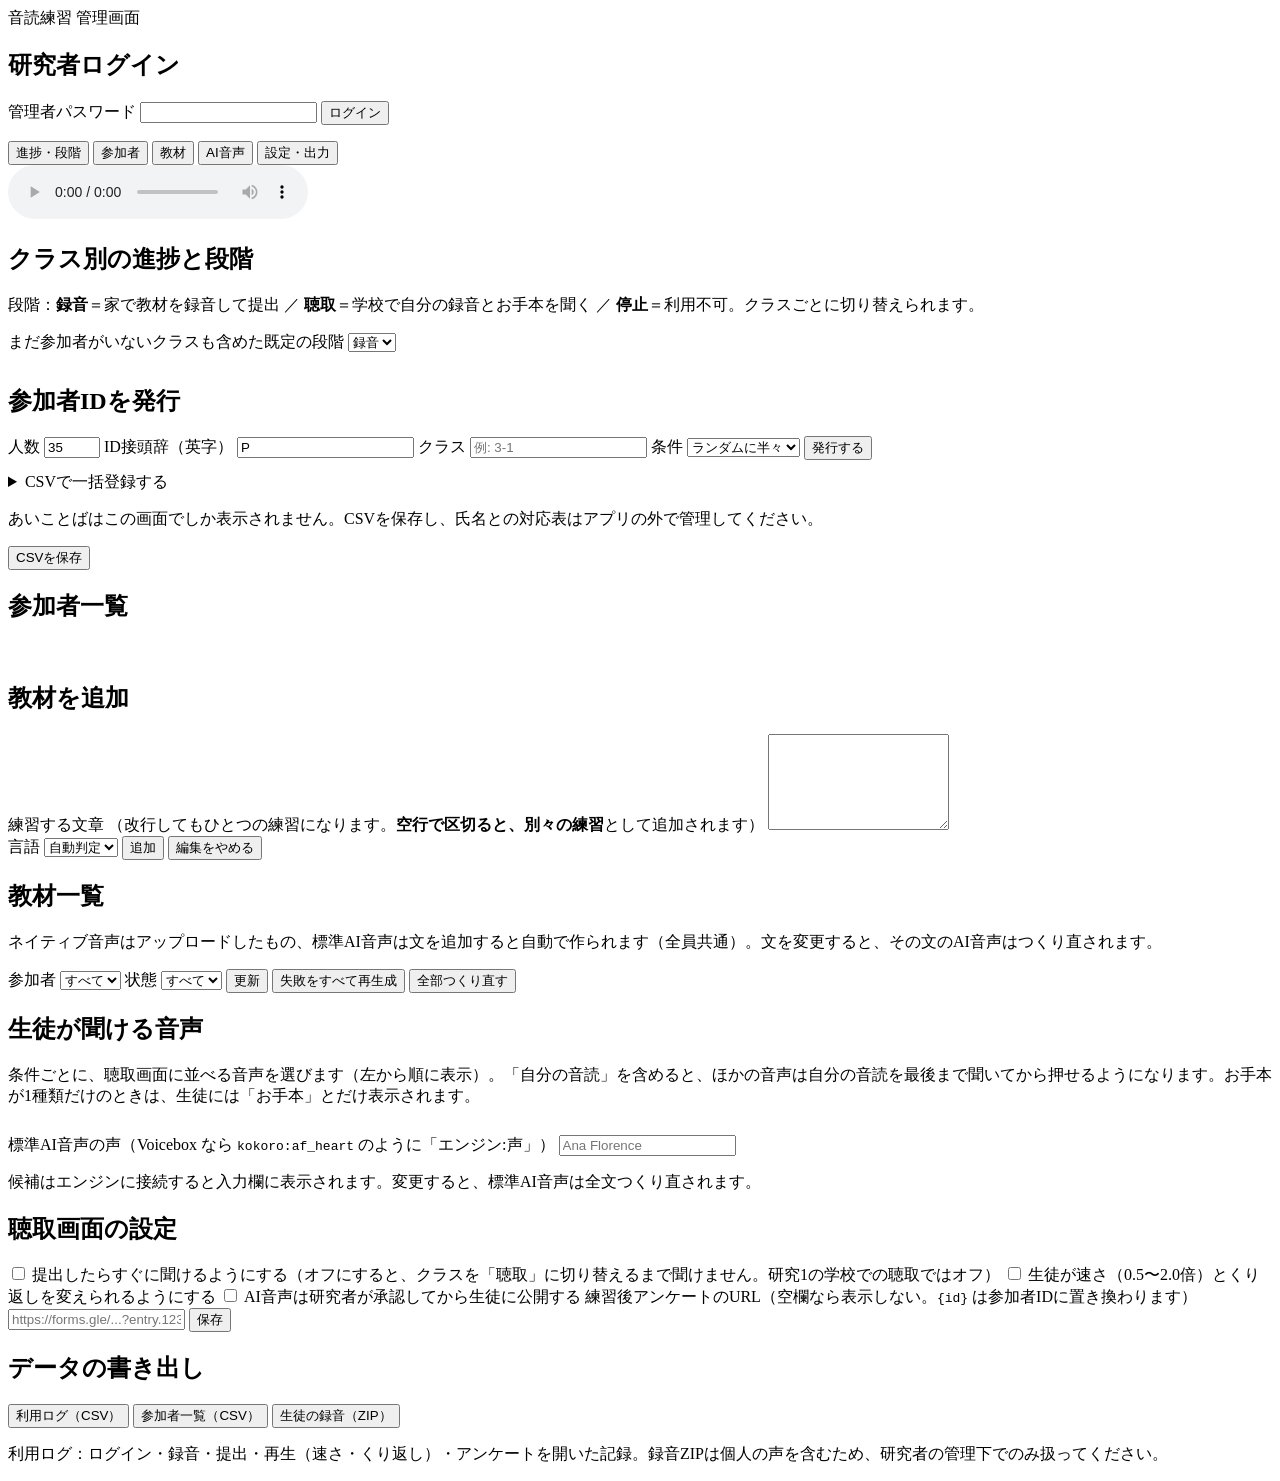
==== app/static/admin.html @ 0ddcdb19 "Multi-line passages as one practice item; Voicebox-sized samples; start/update scripts - Admin: a pa" ====
<!doctype html>
<html lang="ja">
<head>
  <meta charset="utf-8">
  <meta name="viewport" content="width=device-width, initial-scale=1">
  <meta name="robots" content="noindex">
  <title>音読練習 管理</title>
  <link rel="stylesheet" href="/static/style.css">
</head>
<body class="admin">
  <header class="topbar">
    <span class="brand">音読練習 管理画面</span>
    <span id="engine-state" class="who"></span>
  </header>
  <main>
    <section id="login" class="card narrow hidden">
      <h1>研究者ログイン</h1>
      <form id="login-form">
        <label>管理者パスワード <input id="password" type="password" autocomplete="current-password" required></label>
        <button class="primary" type="submit">ログイン</button>
        <p id="login-error" class="error" role="alert"></p>
      </form>
    </section>

    <section id="app" class="hidden">
      <nav class="tabs" id="tabs">
        <button data-tab="progress" class="on" type="button">進捗・段階</button>
        <button data-tab="participants" type="button">参加者</button>
        <button data-tab="sentences" type="button">教材</button>
        <button data-tab="clips" type="button">AI音声</button>
        <button data-tab="settings" type="button">設定・出力</button>
      </nav>
      <audio id="admin-audio" controls class="hidden"></audio>

      <!-- 進捗・段階 -->
      <div id="tab-progress" class="tab">
        <div class="card">
          <h2>クラス別の進捗と段階</h2>
          <p class="small">段階：<b>録音</b>＝家で教材を録音して提出 ／ <b>聴取</b>＝学校で自分の録音とお手本を聞く ／ <b>停止</b>＝利用不可。クラスごとに切り替えられます。</p>
          <div class="inline-form" style="margin-bottom:12px">
            <label>まだ参加者がいないクラスも含めた既定の段階
              <select id="default-phase">
                <option value="record">録音</option>
                <option value="listen">聴取</option>
                <option value="closed">停止</option>
              </select>
            </label>
          </div>
          <div class="table-wrap"><table id="progress-table"></table></div>
        </div>
        <div class="card stats" id="stats"></div>
      </div>

      <!-- 参加者 -->
      <div id="tab-participants" class="tab hidden">
        <div class="card">
          <h2>参加者IDを発行</h2>
          <form id="create-form" class="inline-form">
            <label>人数 <input id="create-count" type="number" min="1" max="300" value="35" required></label>
            <label>ID接頭辞（英字） <input id="create-prefix" value="P" maxlength="8" pattern="[A-Za-z]*"></label>
            <label>クラス <input id="create-class" maxlength="64" placeholder="例: 3-1"></label>
            <label>条件
              <select id="create-condition">
                <option value="random">ランダムに半々</option>
                <option value="ai">AI自己音声</option>
                <option value="native">ネイティブ音声</option>
              </select>
            </label>
            <button class="primary" type="submit">発行する</button>
          </form>
          <details style="margin-top:12px">
            <summary>CSVで一括登録する</summary>
            <p class="small">1行に「ID,クラス,条件」。条件は ai / native / random（random はクラスごとに半々）。例：<code>S001,3-1,random</code></p>
            <textarea id="import-csv" rows="6" placeholder="S001,3-1,random&#10;S002,3-1,random"></textarea>
            <button id="import-button" class="primary" type="button">登録する</button>
          </details>
          <div id="created" class="hidden">
            <p class="notice warn">あいことばはこの画面でしか表示されません。CSVを保存し、氏名との対応表はアプリの外で管理してください。</p>
            <button id="created-csv" type="button">CSVを保存</button>
            <div class="table-wrap"><table id="created-table"></table></div>
          </div>
        </div>
        <div class="card">
          <h2>参加者一覧</h2>
          <div class="table-wrap"><table id="participants-table"></table></div>
        </div>
        <div id="recordings-card" class="card hidden">
          <h2 id="recordings-title"></h2>
          <div class="table-wrap"><table id="recordings-table"></table></div>
        </div>
      </div>

      <!-- 教材 -->
      <div id="tab-sentences" class="tab hidden">
        <div class="card">
          <h2 id="sentence-form-title">教材を追加</h2>
          <form id="sentence-form">
            <label>練習する文章
              <span class="small">（改行してもひとつの練習になります。<b>空行で区切ると、別々の練習</b>として追加されます）</span>
              <textarea id="sentence-text" rows="6" required></textarea></label>
            <div class="inline-form">
              <label>言語
                <select id="sentence-lang">
                  <option value="auto">自動判定</option>
                  <option value="en">英語</option>
                  <option value="ja">日本語</option>
                </select>
              </label>
              <button id="sentence-submit" class="primary" type="submit">追加</button>
              <button id="sentence-cancel" class="hidden" type="button">編集をやめる</button>
            </div>
          </form>
        </div>
        <div class="card">
          <h2>教材一覧</h2>
          <p class="small">ネイティブ音声はアップロードしたもの、標準AI音声は文を追加すると自動で作られます（全員共通）。文を変更すると、その文のAI音声はつくり直されます。</p>
          <div class="table-wrap"><table id="sentences-table"></table></div>
          <input id="native-file" type="file" accept="audio/*,.mp3,.wav,.m4a,.aac,.ogg" hidden>
        </div>
      </div>

      <!-- AI音声 -->
      <div id="tab-clips" class="tab hidden">
        <div class="card">
          <div class="inline-form">
            <label>参加者 <select id="clip-participant"><option value="">すべて</option></select></label>
            <label>状態
              <select id="clip-status">
                <option value="">すべて</option>
                <option value="done">完了</option>
                <option value="queued">待機中</option>
                <option value="processing">生成中</option>
                <option value="failed">失敗</option>
              </select>
            </label>
            <button id="clip-reload" type="button">更新</button>
            <button id="clip-retry-failed" type="button">失敗をすべて再生成</button>
            <button id="clip-regenerate-all" type="button">全部つくり直す</button>
          </div>
          <div class="table-wrap"><table id="clips-table"></table></div>
        </div>
      </div>

      <!-- 設定・出力 -->
      <div id="tab-settings" class="tab hidden">
        <div class="card">
          <h2>生徒が聞ける音声</h2>
          <p class="small">条件ごとに、聴取画面に並べる音声を選びます（左から順に表示）。「自分の音読」を含めると、ほかの音声は自分の音読を最後まで聞いてから押せるようになります。お手本が1種類だけのときは、生徒には「お手本」とだけ表示されます。</p>
          <div class="table-wrap"><table id="listen-matrix"></table></div>
          <div class="inline-form" style="margin-top:12px">
            <label>標準AI音声の声（Voicebox なら <code>kokoro:af_heart</code> のように「エンジン:声」）
              <input id="standard-voice" list="standard-voice-list" placeholder="Ana Florence">
              <datalist id="standard-voice-list"></datalist>
            </label>
          </div>
          <p class="small">候補はエンジンに接続すると入力欄に表示されます。変更すると、標準AI音声は全文つくり直されます。</p>
        </div>
        <div class="card">
          <h2>聴取画面の設定</h2>
          <label class="check-row"><input id="listen-after-submit" type="checkbox"> 提出したらすぐに聞けるようにする（オフにすると、クラスを「聴取」に切り替えるまで聞けません。研究1の学校での聴取ではオフ）</label>
          <label class="check-row"><input id="allow-controls" type="checkbox"> 生徒が速さ（0.5〜2.0倍）とくり返しを変えられるようにする</label>
          <label class="check-row"><input id="require-approval" type="checkbox"> AI音声は研究者が承認してから生徒に公開する</label>
          <label>練習後アンケートのURL（空欄なら表示しない。<code>{id}</code> は参加者IDに置き換わります）
            <input id="survey-url" placeholder="https://forms.gle/...?entry.123={id}">
          </label>
          <button id="save-settings" class="primary" type="button">保存</button>
          <span id="settings-saved" class="small"></span>
        </div>
        <div class="card">
          <h2>データの書き出し</h2>
          <div class="row" style="justify-content:flex-start">
            <a href="/api/admin/events.csv"><button type="button">利用ログ（CSV）</button></a>
            <a href="/api/admin/participants.csv"><button type="button">参加者一覧（CSV）</button></a>
            <a href="/api/admin/recordings.zip"><button type="button">生徒の録音（ZIP）</button></a>
          </div>
          <p class="small">利用ログ：ログイン・録音・提出・再生（速さ・くり返し）・アンケートを開いた記録。録音ZIPは個人の声を含むため、研究者の管理下でのみ扱ってください。</p>
        </div>
      </div>
    </section>
  </main>
  <script type="module" src="/static/admin.js"></script>
</body>
</html>
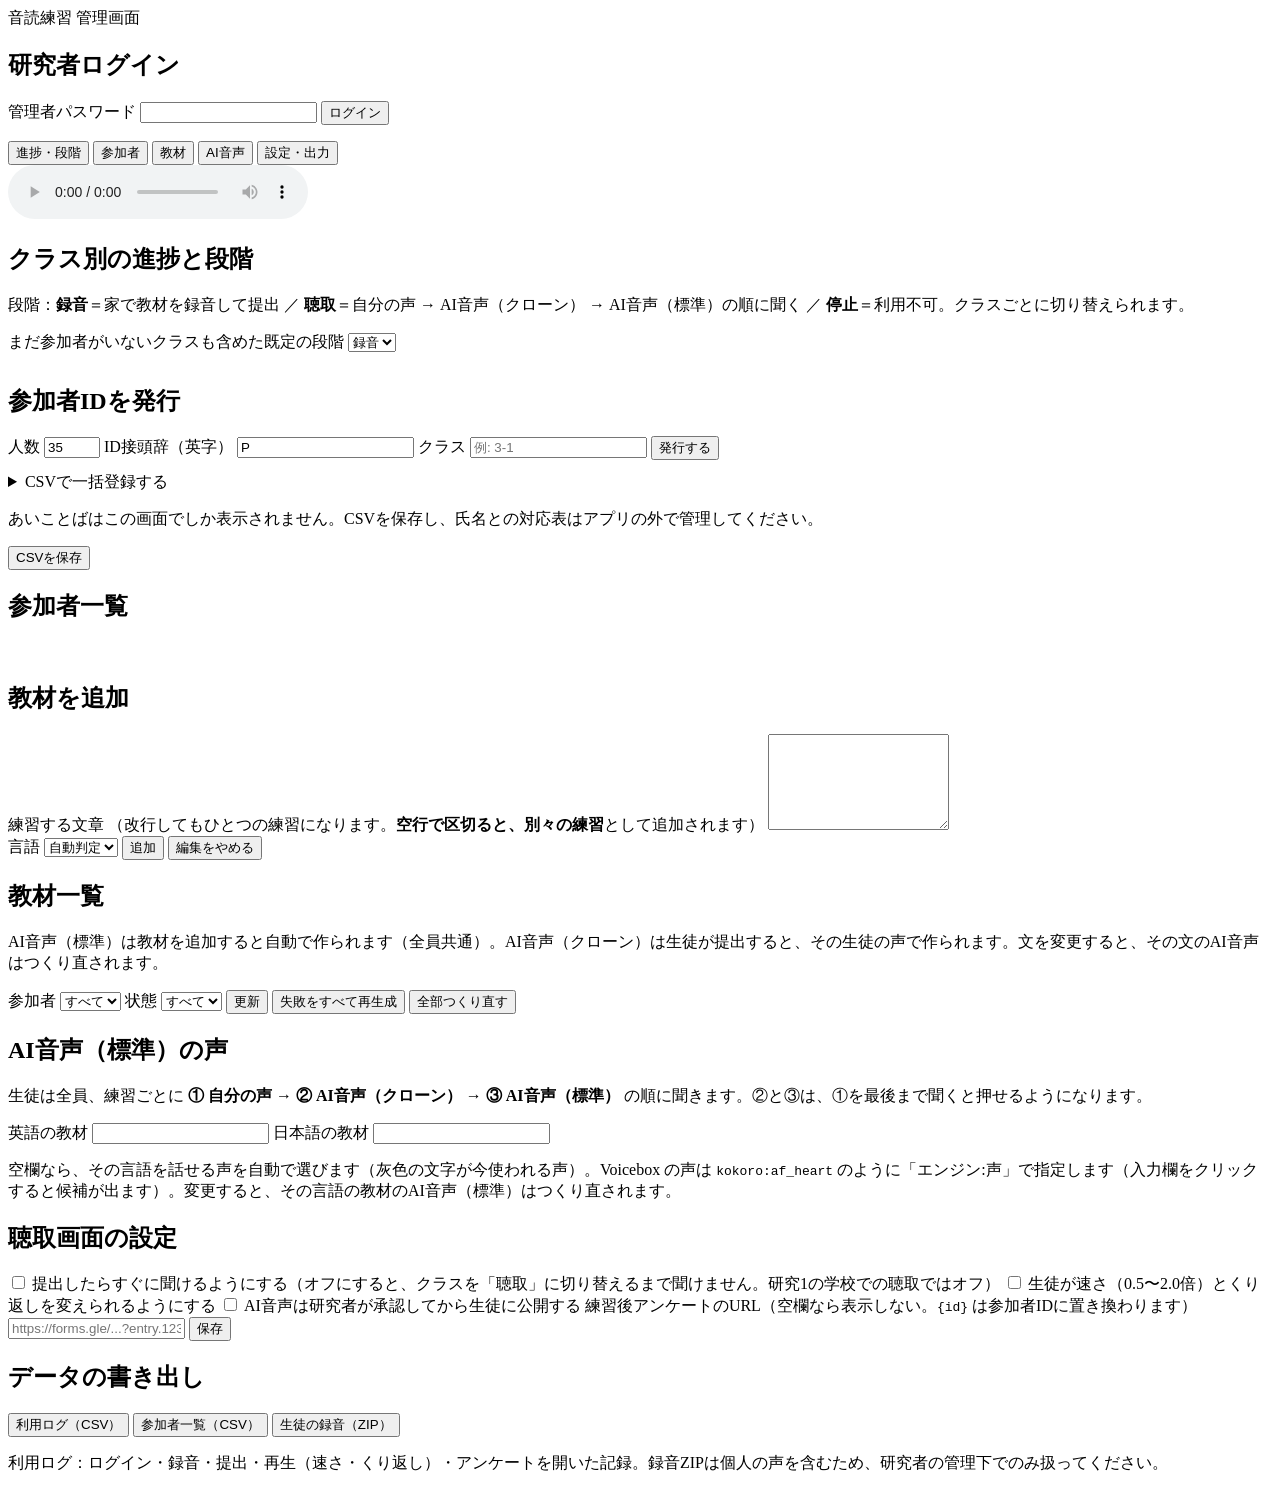
==== commit 0aef0df5: "Everyone hears own voice, AI clone and standard AI voice; drop native audio and conditions - Remove " ====
--- a/app/static/admin.html
+++ b/app/static/admin.html
@@ -36,7 +36,7 @@
       <div id="tab-progress" class="tab">
         <div class="card">
           <h2>クラス別の進捗と段階</h2>
-          <p class="small">段階：<b>録音</b>＝家で教材を録音して提出 ／ <b>聴取</b>＝学校で自分の録音とお手本を聞く ／ <b>停止</b>＝利用不可。クラスごとに切り替えられます。</p>
+          <p class="small">段階：<b>録音</b>＝家で教材を録音して提出 ／ <b>聴取</b>＝自分の声 → AI音声（クローン） → AI音声（標準）の順に聞く ／ <b>停止</b>＝利用不可。クラスごとに切り替えられます。</p>
           <div class="inline-form" style="margin-bottom:12px">
             <label>まだ参加者がいないクラスも含めた既定の段階
               <select id="default-phase">
@@ -48,6 +48,7 @@
           </div>
           <div class="table-wrap"><table id="progress-table"></table></div>
         </div>
+        <div id="standard-alert" class="card hidden"></div>
         <div class="card stats" id="stats"></div>
       </div>
 
@@ -59,19 +60,12 @@
             <label>人数 <input id="create-count" type="number" min="1" max="300" value="35" required></label>
             <label>ID接頭辞（英字） <input id="create-prefix" value="P" maxlength="8" pattern="[A-Za-z]*"></label>
             <label>クラス <input id="create-class" maxlength="64" placeholder="例: 3-1"></label>
-            <label>条件
-              <select id="create-condition">
-                <option value="random">ランダムに半々</option>
-                <option value="ai">AI自己音声</option>
-                <option value="native">ネイティブ音声</option>
-              </select>
-            </label>
             <button class="primary" type="submit">発行する</button>
           </form>
           <details style="margin-top:12px">
             <summary>CSVで一括登録する</summary>
-            <p class="small">1行に「ID,クラス,条件」。条件は ai / native / random（random はクラスごとに半々）。例：<code>S001,3-1,random</code></p>
-            <textarea id="import-csv" rows="6" placeholder="S001,3-1,random&#10;S002,3-1,random"></textarea>
+            <p class="small">1行に「ID,クラス」。例：<code>S001,3-1</code></p>
+            <textarea id="import-csv" rows="6" placeholder="S001,3-1&#10;S002,3-1"></textarea>
             <button id="import-button" class="primary" type="button">登録する</button>
           </details>
           <div id="created" class="hidden">
@@ -113,9 +107,8 @@
         </div>
         <div class="card">
           <h2>教材一覧</h2>
-          <p class="small">ネイティブ音声はアップロードしたもの、標準AI音声は文を追加すると自動で作られます（全員共通）。文を変更すると、その文のAI音声はつくり直されます。</p>
+          <p class="small">AI音声（標準）は教材を追加すると自動で作られます（全員共通）。AI音声（クローン）は生徒が提出すると、その生徒の声で作られます。文を変更すると、その文のAI音声はつくり直されます。</p>
           <div class="table-wrap"><table id="sentences-table"></table></div>
-          <input id="native-file" type="file" accept="audio/*,.mp3,.wav,.m4a,.aac,.ogg" hidden>
         </div>
       </div>
 
@@ -144,16 +137,18 @@
       <!-- 設定・出力 -->
       <div id="tab-settings" class="tab hidden">
         <div class="card">
-          <h2>生徒が聞ける音声</h2>
-          <p class="small">条件ごとに、聴取画面に並べる音声を選びます（左から順に表示）。「自分の音読」を含めると、ほかの音声は自分の音読を最後まで聞いてから押せるようになります。お手本が1種類だけのときは、生徒には「お手本」とだけ表示されます。</p>
-          <div class="table-wrap"><table id="listen-matrix"></table></div>
-          <div class="inline-form" style="margin-top:12px">
-            <label>標準AI音声の声（Voicebox なら <code>kokoro:af_heart</code> のように「エンジン:声」）
-              <input id="standard-voice" list="standard-voice-list" placeholder="Ana Florence">
-              <datalist id="standard-voice-list"></datalist>
+          <h2>AI音声（標準）の声</h2>
+          <p class="small">生徒は全員、練習ごとに <b>① 自分の声 → ② AI音声（クローン） → ③ AI音声（標準）</b> の順に聞きます。②と③は、①を最後まで聞くと押せるようになります。</p>
+          <div class="inline-form">
+            <label>英語の教材
+              <input id="standard-voice-en" list="standard-voice-list">
             </label>
+            <label>日本語の教材
+              <input id="standard-voice-ja" list="standard-voice-list">
+            </label>
+            <datalist id="standard-voice-list"></datalist>
           </div>
-          <p class="small">候補はエンジンに接続すると入力欄に表示されます。変更すると、標準AI音声は全文つくり直されます。</p>
+          <p class="small">空欄なら、その言語を話せる声を自動で選びます（灰色の文字が今使われる声）。Voicebox の声は <code>kokoro:af_heart</code> のように「エンジン:声」で指定します（入力欄をクリックすると候補が出ます）。変更すると、その言語の教材のAI音声（標準）はつくり直されます。</p>
         </div>
         <div class="card">
           <h2>聴取画面の設定</h2>
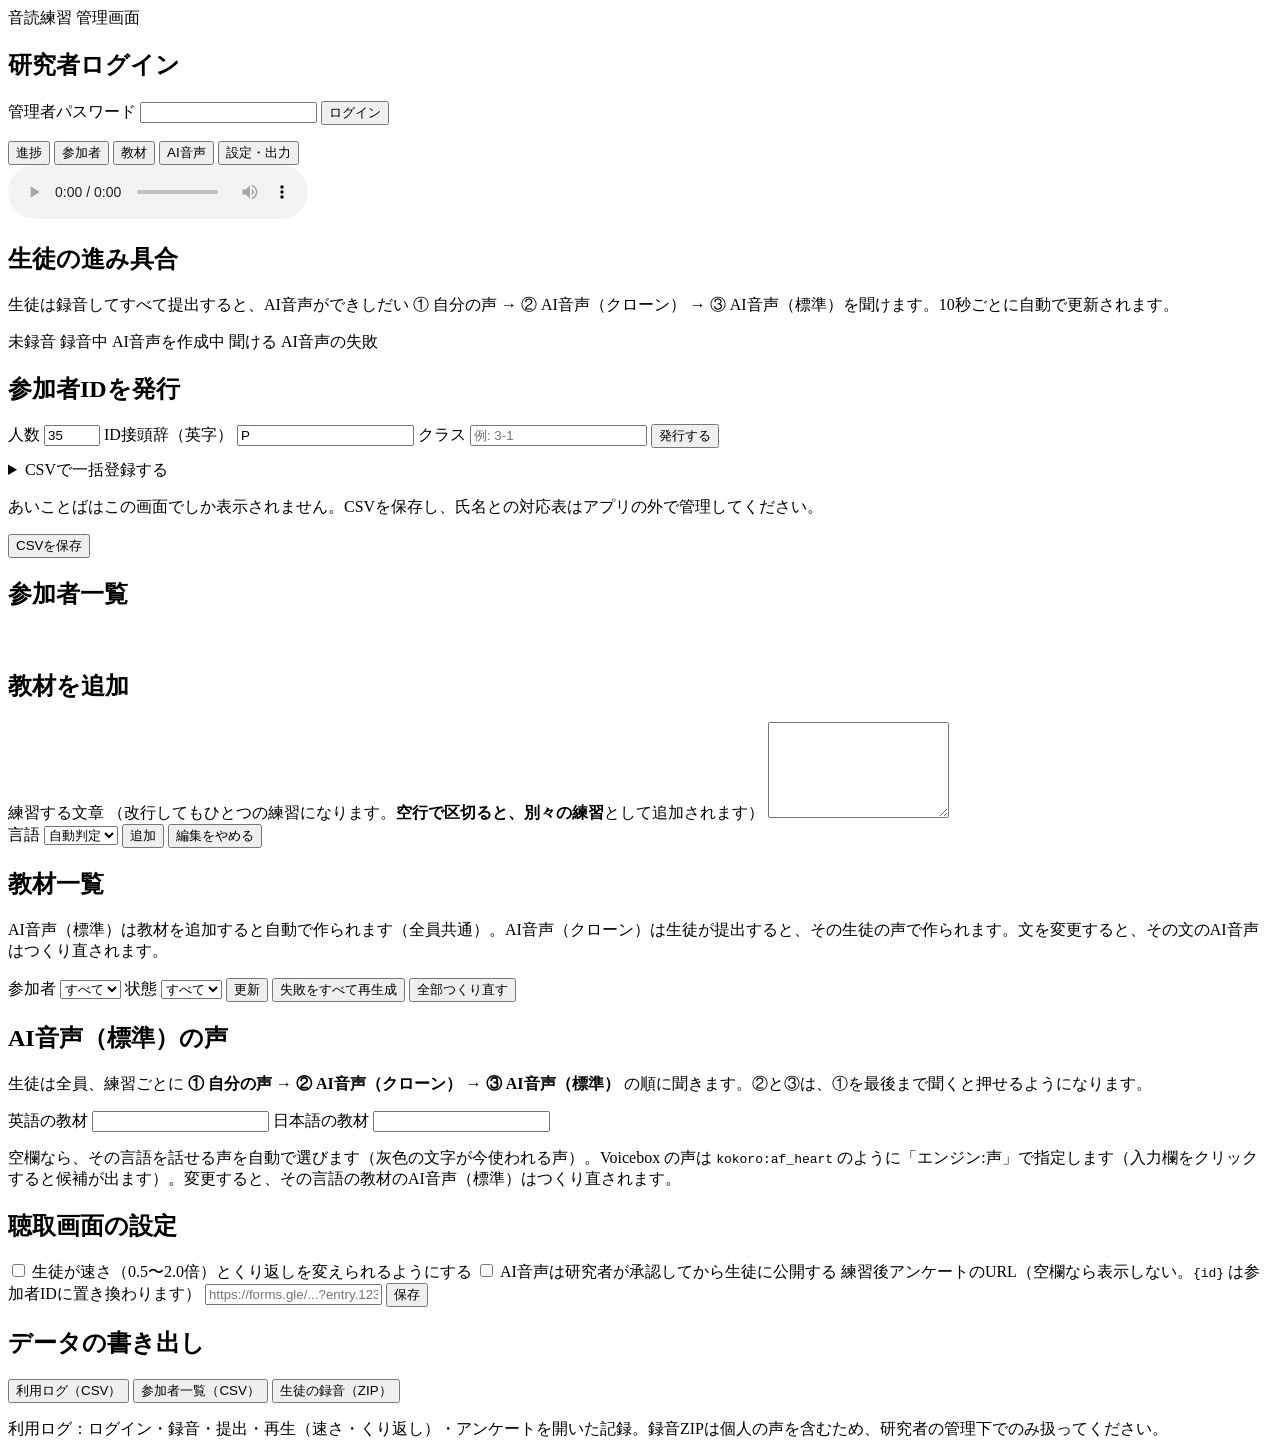
==== commit 279e78d5: "Replace record/listen/closed stages with a per-student progress view Students now record, submit, an" ====
--- a/app/static/admin.html
+++ b/app/static/admin.html
@@ -24,7 +24,7 @@
 
     <section id="app" class="hidden">
       <nav class="tabs" id="tabs">
-        <button data-tab="progress" class="on" type="button">進捗・段階</button>
+        <button data-tab="progress" class="on" type="button">進捗</button>
         <button data-tab="participants" type="button">参加者</button>
         <button data-tab="sentences" type="button">教材</button>
         <button data-tab="clips" type="button">AI音声</button>
@@ -32,21 +32,19 @@
       </nav>
       <audio id="admin-audio" controls class="hidden"></audio>
 
-      <!-- 進捗・段階 -->
+      <!-- 進捗 -->
       <div id="tab-progress" class="tab">
         <div class="card">
-          <h2>クラス別の進捗と段階</h2>
-          <p class="small">段階：<b>録音</b>＝家で教材を録音して提出 ／ <b>聴取</b>＝自分の声 → AI音声（クローン） → AI音声（標準）の順に聞く ／ <b>停止</b>＝利用不可。クラスごとに切り替えられます。</p>
-          <div class="inline-form" style="margin-bottom:12px">
-            <label>まだ参加者がいないクラスも含めた既定の段階
-              <select id="default-phase">
-                <option value="record">録音</option>
-                <option value="listen">聴取</option>
-                <option value="closed">停止</option>
-              </select>
-            </label>
+          <h2>生徒の進み具合</h2>
+          <p class="small">生徒は録音してすべて提出すると、AI音声ができしだい ① 自分の声 → ② AI音声（クローン） → ③ AI音声（標準）を聞けます。10秒ごとに自動で更新されます。</p>
+          <div class="legend">
+            <span class="chip not_started">未録音</span>
+            <span class="chip recording">録音中</span>
+            <span class="chip generating">AI音声を作成中</span>
+            <span class="chip ready">聞ける</span>
+            <span class="chip failed">AI音声の失敗</span>
           </div>
-          <div class="table-wrap"><table id="progress-table"></table></div>
+          <div id="progress-classes"></div>
         </div>
         <div id="standard-alert" class="card hidden"></div>
         <div class="card stats" id="stats"></div>
@@ -152,7 +150,6 @@
         </div>
         <div class="card">
           <h2>聴取画面の設定</h2>
-          <label class="check-row"><input id="listen-after-submit" type="checkbox"> 提出したらすぐに聞けるようにする（オフにすると、クラスを「聴取」に切り替えるまで聞けません。研究1の学校での聴取ではオフ）</label>
           <label class="check-row"><input id="allow-controls" type="checkbox"> 生徒が速さ（0.5〜2.0倍）とくり返しを変えられるようにする</label>
           <label class="check-row"><input id="require-approval" type="checkbox"> AI音声は研究者が承認してから生徒に公開する</label>
           <label>練習後アンケートのURL（空欄なら表示しない。<code>{id}</code> は参加者IDに置き換わります）
@@ -173,6 +170,18 @@
       </div>
     </section>
   </main>
+  <script>
+    // If the page script fails (e.g. an old copy cached by the browser), say so instead of a blank page.
+    window.addEventListener("error", function () {
+      if (document.getElementById("load-error")) return;
+      var p = document.createElement("p");
+      p.id = "load-error";
+      p.className = "notice warn";
+      p.style.margin = "16px";
+      p.textContent = "画面を読み込めませんでした。Ctrl + F5（Mac は command + shift + R）で読み込み直してください。";
+      document.body.prepend(p);
+    });
+  </script>
   <script type="module" src="/static/admin.js"></script>
 </body>
 </html>
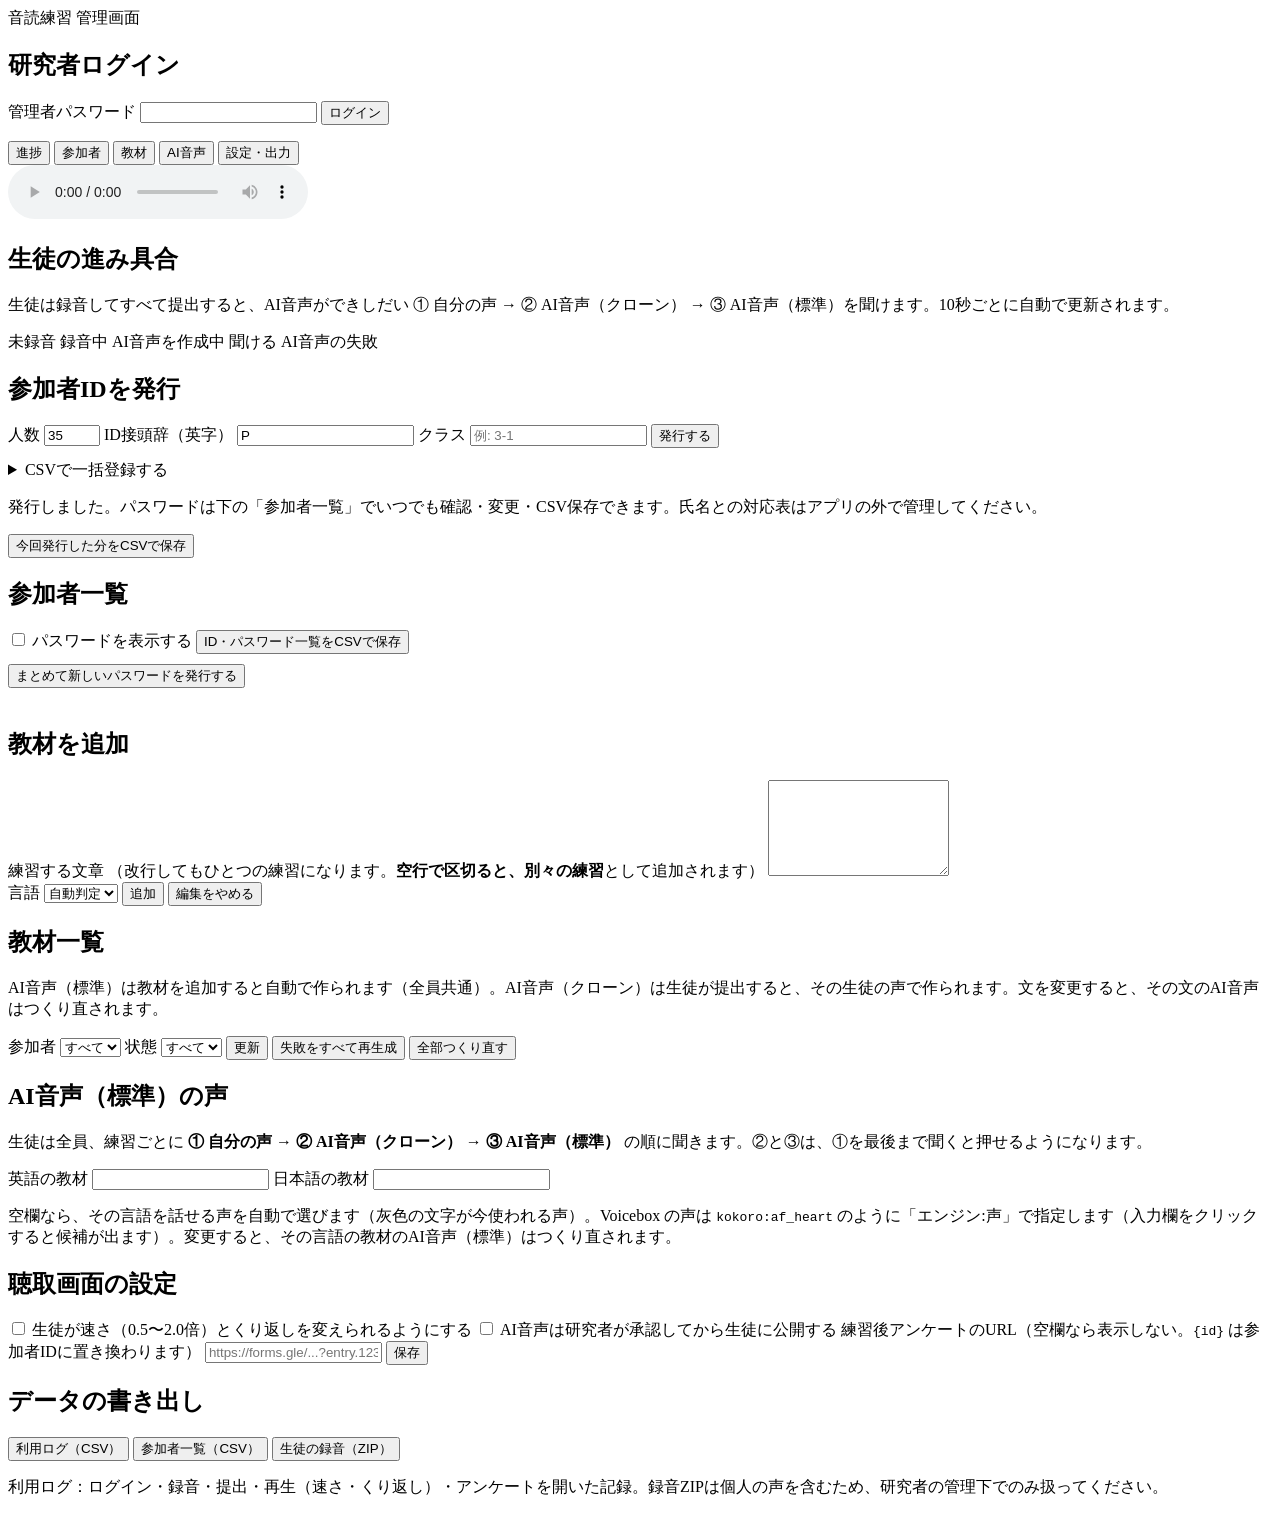
==== commit 3e041bd8: "Passwords instead of あいことば, viewable and changeable in the admin at any time - Keep each student's p" ====
--- a/app/static/admin.html
+++ b/app/static/admin.html
@@ -62,18 +62,26 @@
           </form>
           <details style="margin-top:12px">
             <summary>CSVで一括登録する</summary>
-            <p class="small">1行に「ID,クラス」。例：<code>S001,3-1</code></p>
-            <textarea id="import-csv" rows="6" placeholder="S001,3-1&#10;S002,3-1"></textarea>
+            <p class="small">1行に「ID,クラス,パスワード」。パスワードを省略すると自動で作ります（英数字4〜32文字。大文字・小文字は区別しません）。例：<code>S001,3-1</code>、<code>S002,3-1,sakura25</code></p>
+            <textarea id="import-csv" rows="6" placeholder="S001,3-1&#10;S002,3-1,sakura25"></textarea>
             <button id="import-button" class="primary" type="button">登録する</button>
           </details>
           <div id="created" class="hidden">
-            <p class="notice warn">あいことばはこの画面でしか表示されません。CSVを保存し、氏名との対応表はアプリの外で管理してください。</p>
-            <button id="created-csv" type="button">CSVを保存</button>
+            <p class="notice">発行しました。パスワードは下の「参加者一覧」でいつでも確認・変更・CSV保存できます。氏名との対応表はアプリの外で管理してください。</p>
+            <button id="created-csv" type="button">今回発行した分をCSVで保存</button>
             <div class="table-wrap"><table id="created-table"></table></div>
           </div>
         </div>
         <div class="card">
           <h2>参加者一覧</h2>
+          <div class="row" style="justify-content:flex-start;margin-bottom:10px">
+            <label class="check-row" style="margin:0"><input id="show-passwords" type="checkbox"> パスワードを表示する</label>
+            <button id="passwords-csv" type="button">ID・パスワード一覧をCSVで保存</button>
+          </div>
+          <div id="missing-passwords" class="notice warn hidden">
+            <span id="missing-passwords-text"></span>
+            <button id="fill-passwords" type="button">まとめて新しいパスワードを発行する</button>
+          </div>
           <div class="table-wrap"><table id="participants-table"></table></div>
         </div>
         <div id="recordings-card" class="card hidden">
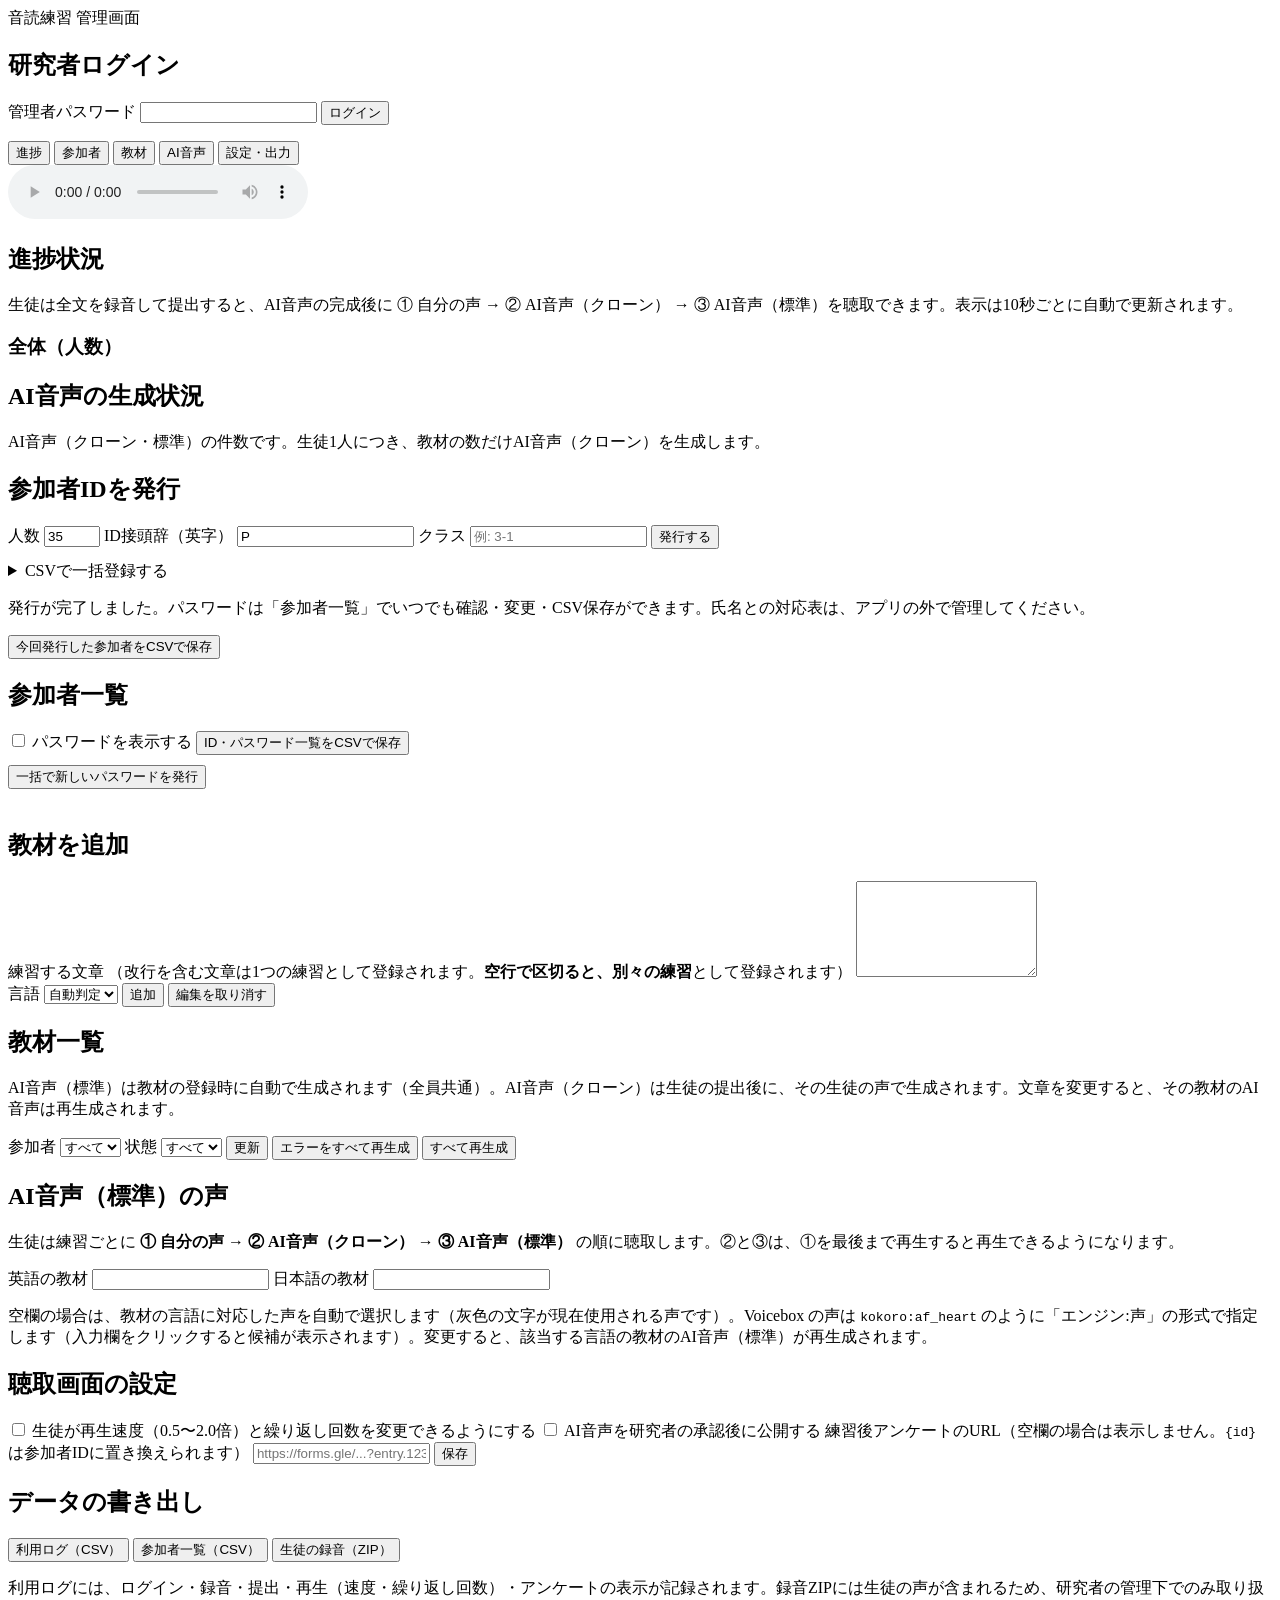
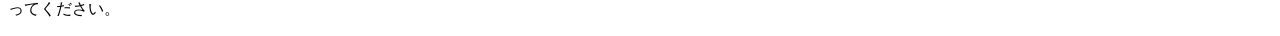
==== commit 51cf32d8: "Consistent status words and colours across the progress and AI audio cards; formal wording Students:" ====
--- a/app/static/admin.html
+++ b/app/static/admin.html
@@ -35,19 +35,18 @@
       <!-- 進捗 -->
       <div id="tab-progress" class="tab">
         <div class="card">
-          <h2>生徒の進み具合</h2>
-          <p class="small">生徒は録音してすべて提出すると、AI音声ができしだい ① 自分の声 → ② AI音声（クローン） → ③ AI音声（標準）を聞けます。10秒ごとに自動で更新されます。</p>
-          <div class="legend">
-            <span class="chip not_started">未録音</span>
-            <span class="chip recording">録音中</span>
-            <span class="chip generating">AI音声を作成中</span>
-            <span class="chip ready">聞ける</span>
-            <span class="chip failed">AI音声の失敗</span>
-          </div>
+          <h2>進捗状況</h2>
+          <p class="small">生徒は全文を録音して提出すると、AI音声の完成後に ① 自分の声 → ② AI音声（クローン） → ③ AI音声（標準）を聴取できます。表示は10秒ごとに自動で更新されます。</p>
+          <h3 class="sub">全体（人数）</h3>
+          <div id="progress-total" class="class-counts"></div>
           <div id="progress-classes"></div>
         </div>
         <div id="standard-alert" class="card hidden"></div>
-        <div class="card stats" id="stats"></div>
+        <div class="card">
+          <h2>AI音声の生成状況</h2>
+          <p class="small">AI音声（クローン・標準）の件数です。生徒1人につき、教材の数だけAI音声（クローン）を生成します。</p>
+          <div class="stats" id="stats"></div>
+        </div>
       </div>
 
       <!-- 参加者 -->
@@ -62,13 +61,13 @@
           </form>
           <details style="margin-top:12px">
             <summary>CSVで一括登録する</summary>
-            <p class="small">1行に「ID,クラス,パスワード」。パスワードを省略すると自動で作ります（英数字4〜32文字。大文字・小文字は区別しません）。例：<code>S001,3-1</code>、<code>S002,3-1,sakura25</code></p>
+            <p class="small">1行に「ID,クラス,パスワード」の形式で入力します。パスワードを省略した場合は自動で生成します（英数字4〜32文字、大文字・小文字の区別なし）。例：<code>S001,3-1</code>、<code>S002,3-1,sakura25</code></p>
             <textarea id="import-csv" rows="6" placeholder="S001,3-1&#10;S002,3-1,sakura25"></textarea>
             <button id="import-button" class="primary" type="button">登録する</button>
           </details>
           <div id="created" class="hidden">
-            <p class="notice">発行しました。パスワードは下の「参加者一覧」でいつでも確認・変更・CSV保存できます。氏名との対応表はアプリの外で管理してください。</p>
-            <button id="created-csv" type="button">今回発行した分をCSVで保存</button>
+            <p class="notice">発行が完了しました。パスワードは「参加者一覧」でいつでも確認・変更・CSV保存ができます。氏名との対応表は、アプリの外で管理してください。</p>
+            <button id="created-csv" type="button">今回発行した参加者をCSVで保存</button>
             <div class="table-wrap"><table id="created-table"></table></div>
           </div>
         </div>
@@ -80,7 +79,7 @@
           </div>
           <div id="missing-passwords" class="notice warn hidden">
             <span id="missing-passwords-text"></span>
-            <button id="fill-passwords" type="button">まとめて新しいパスワードを発行する</button>
+            <button id="fill-passwords" type="button">一括で新しいパスワードを発行</button>
           </div>
           <div class="table-wrap"><table id="participants-table"></table></div>
         </div>
@@ -96,7 +95,7 @@
           <h2 id="sentence-form-title">教材を追加</h2>
           <form id="sentence-form">
             <label>練習する文章
-              <span class="small">（改行してもひとつの練習になります。<b>空行で区切ると、別々の練習</b>として追加されます）</span>
+              <span class="small">（改行を含む文章は1つの練習として登録されます。<b>空行で区切ると、別々の練習</b>として登録されます）</span>
               <textarea id="sentence-text" rows="6" required></textarea></label>
             <div class="inline-form">
               <label>言語
@@ -107,13 +106,13 @@
                 </select>
               </label>
               <button id="sentence-submit" class="primary" type="submit">追加</button>
-              <button id="sentence-cancel" class="hidden" type="button">編集をやめる</button>
+              <button id="sentence-cancel" class="hidden" type="button">編集を取り消す</button>
             </div>
           </form>
         </div>
         <div class="card">
           <h2>教材一覧</h2>
-          <p class="small">AI音声（標準）は教材を追加すると自動で作られます（全員共通）。AI音声（クローン）は生徒が提出すると、その生徒の声で作られます。文を変更すると、その文のAI音声はつくり直されます。</p>
+          <p class="small">AI音声（標準）は教材の登録時に自動で生成されます（全員共通）。AI音声（クローン）は生徒の提出後に、その生徒の声で生成されます。文章を変更すると、その教材のAI音声は再生成されます。</p>
           <div class="table-wrap"><table id="sentences-table"></table></div>
         </div>
       </div>
@@ -129,12 +128,12 @@
                 <option value="done">完了</option>
                 <option value="queued">待機中</option>
                 <option value="processing">生成中</option>
-                <option value="failed">失敗</option>
+                <option value="failed">エラー</option>
               </select>
             </label>
             <button id="clip-reload" type="button">更新</button>
-            <button id="clip-retry-failed" type="button">失敗をすべて再生成</button>
-            <button id="clip-regenerate-all" type="button">全部つくり直す</button>
+            <button id="clip-retry-failed" type="button">エラーをすべて再生成</button>
+            <button id="clip-regenerate-all" type="button">すべて再生成</button>
           </div>
           <div class="table-wrap"><table id="clips-table"></table></div>
         </div>
@@ -144,7 +143,7 @@
       <div id="tab-settings" class="tab hidden">
         <div class="card">
           <h2>AI音声（標準）の声</h2>
-          <p class="small">生徒は全員、練習ごとに <b>① 自分の声 → ② AI音声（クローン） → ③ AI音声（標準）</b> の順に聞きます。②と③は、①を最後まで聞くと押せるようになります。</p>
+          <p class="small">生徒は練習ごとに <b>① 自分の声 → ② AI音声（クローン） → ③ AI音声（標準）</b> の順に聴取します。②と③は、①を最後まで再生すると再生できるようになります。</p>
           <div class="inline-form">
             <label>英語の教材
               <input id="standard-voice-en" list="standard-voice-list">
@@ -154,13 +153,13 @@
             </label>
             <datalist id="standard-voice-list"></datalist>
           </div>
-          <p class="small">空欄なら、その言語を話せる声を自動で選びます（灰色の文字が今使われる声）。Voicebox の声は <code>kokoro:af_heart</code> のように「エンジン:声」で指定します（入力欄をクリックすると候補が出ます）。変更すると、その言語の教材のAI音声（標準）はつくり直されます。</p>
+          <p class="small">空欄の場合は、教材の言語に対応した声を自動で選択します（灰色の文字が現在使用される声です）。Voicebox の声は <code>kokoro:af_heart</code> のように「エンジン:声」の形式で指定します（入力欄をクリックすると候補が表示されます）。変更すると、該当する言語の教材のAI音声（標準）が再生成されます。</p>
         </div>
         <div class="card">
           <h2>聴取画面の設定</h2>
-          <label class="check-row"><input id="allow-controls" type="checkbox"> 生徒が速さ（0.5〜2.0倍）とくり返しを変えられるようにする</label>
-          <label class="check-row"><input id="require-approval" type="checkbox"> AI音声は研究者が承認してから生徒に公開する</label>
-          <label>練習後アンケートのURL（空欄なら表示しない。<code>{id}</code> は参加者IDに置き換わります）
+          <label class="check-row"><input id="allow-controls" type="checkbox"> 生徒が再生速度（0.5〜2.0倍）と繰り返し回数を変更できるようにする</label>
+          <label class="check-row"><input id="require-approval" type="checkbox"> AI音声を研究者の承認後に公開する</label>
+          <label>練習後アンケートのURL（空欄の場合は表示しません。<code>{id}</code> は参加者IDに置き換えられます）
             <input id="survey-url" placeholder="https://forms.gle/...?entry.123={id}">
           </label>
           <button id="save-settings" class="primary" type="button">保存</button>
@@ -173,7 +172,7 @@
             <a href="/api/admin/participants.csv"><button type="button">参加者一覧（CSV）</button></a>
             <a href="/api/admin/recordings.zip"><button type="button">生徒の録音（ZIP）</button></a>
           </div>
-          <p class="small">利用ログ：ログイン・録音・提出・再生（速さ・くり返し）・アンケートを開いた記録。録音ZIPは個人の声を含むため、研究者の管理下でのみ扱ってください。</p>
+          <p class="small">利用ログには、ログイン・録音・提出・再生（速度・繰り返し回数）・アンケートの表示が記録されます。録音ZIPには生徒の声が含まれるため、研究者の管理下でのみ取り扱ってください。</p>
         </div>
       </div>
     </section>
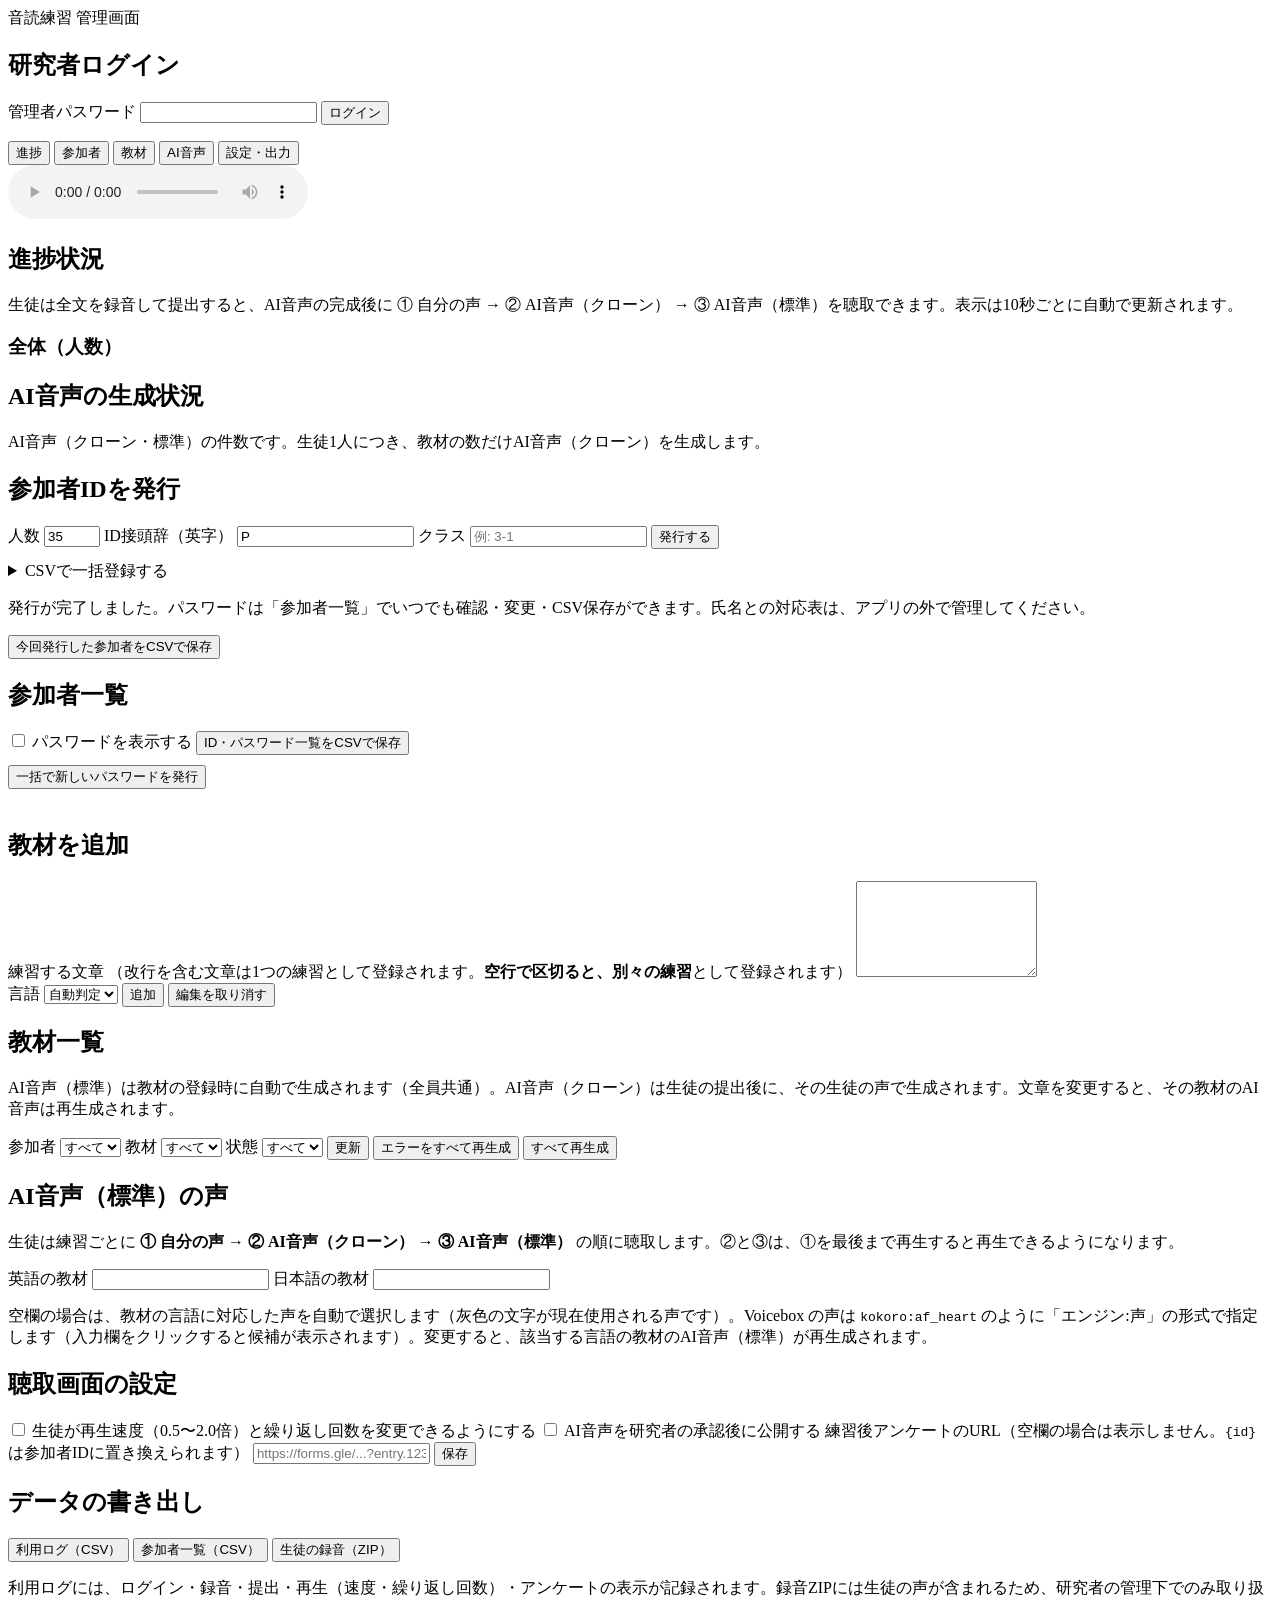
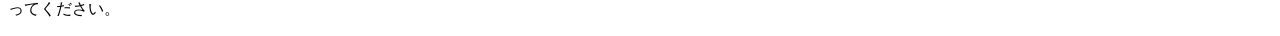
==== commit 3e463462: "Show materials as 教材N with the text on click; keep CSV text from turning into dates - AI audio tab, " ====
--- a/app/static/admin.html
+++ b/app/static/admin.html
@@ -122,6 +122,7 @@
         <div class="card">
           <div class="inline-form">
             <label>参加者 <select id="clip-participant"><option value="">すべて</option></select></label>
+            <label>教材 <select id="clip-sentence"><option value="">すべて</option></select></label>
             <label>状態
               <select id="clip-status">
                 <option value="">すべて</option>
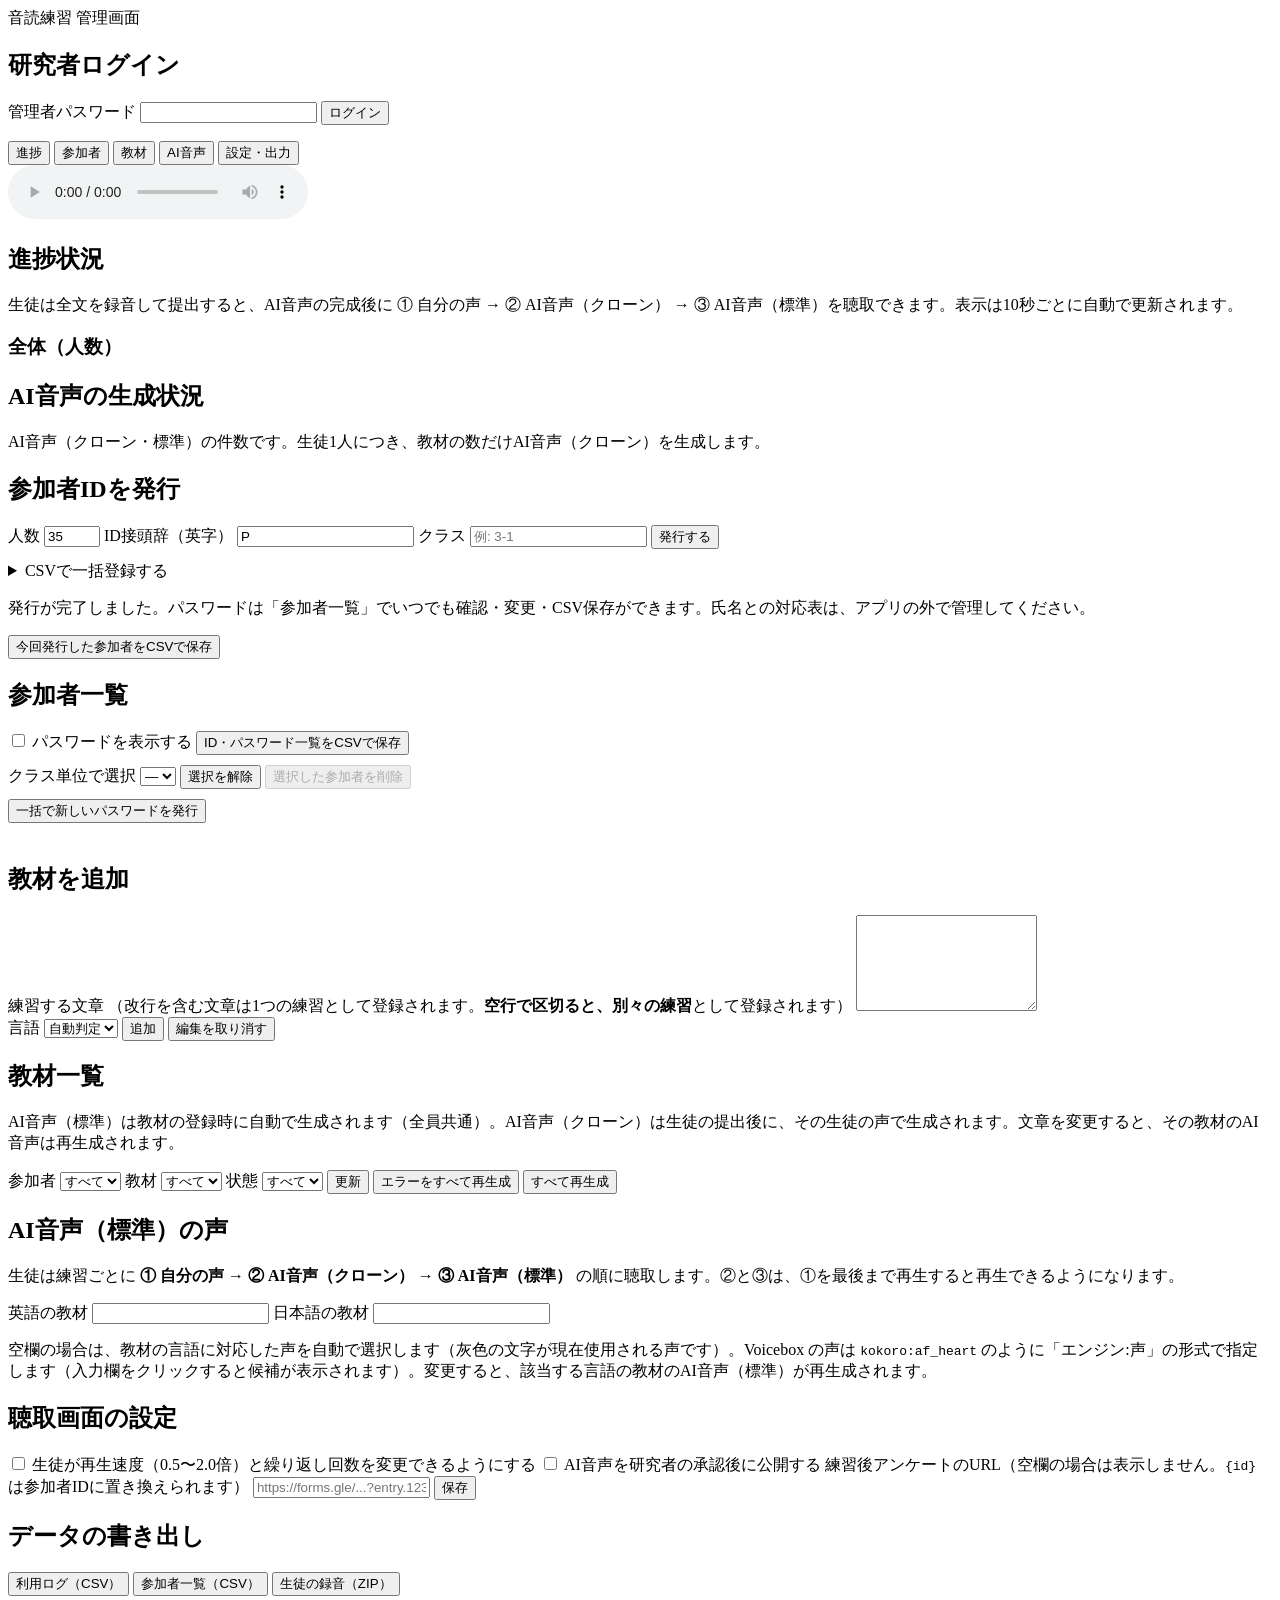
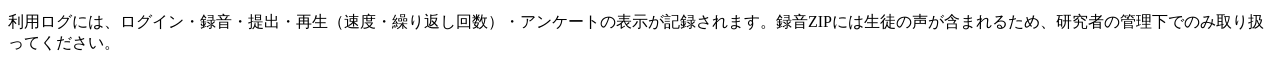
==== commit 6378cc26: "Bulk delete participants: tick rows or a whole class, then delete with confirmation Co-Authored-By: " ====
--- a/app/static/admin.html
+++ b/app/static/admin.html
@@ -77,6 +77,14 @@
             <label class="check-row" style="margin:0"><input id="show-passwords" type="checkbox"> パスワードを表示する</label>
             <button id="passwords-csv" type="button">ID・パスワード一覧をCSVで保存</button>
           </div>
+          <div class="row bulk-bar" style="justify-content:flex-start;margin-bottom:10px">
+            <label>クラス単位で選択
+              <select id="select-class"><option value="">—</option></select>
+            </label>
+            <button id="clear-selection" type="button">選択を解除</button>
+            <button id="bulk-delete" class="danger" type="button" disabled>選択した参加者を削除</button>
+            <span id="selection-count" class="small"></span>
+          </div>
           <div id="missing-passwords" class="notice warn hidden">
             <span id="missing-passwords-text"></span>
             <button id="fill-passwords" type="button">一括で新しいパスワードを発行</button>
